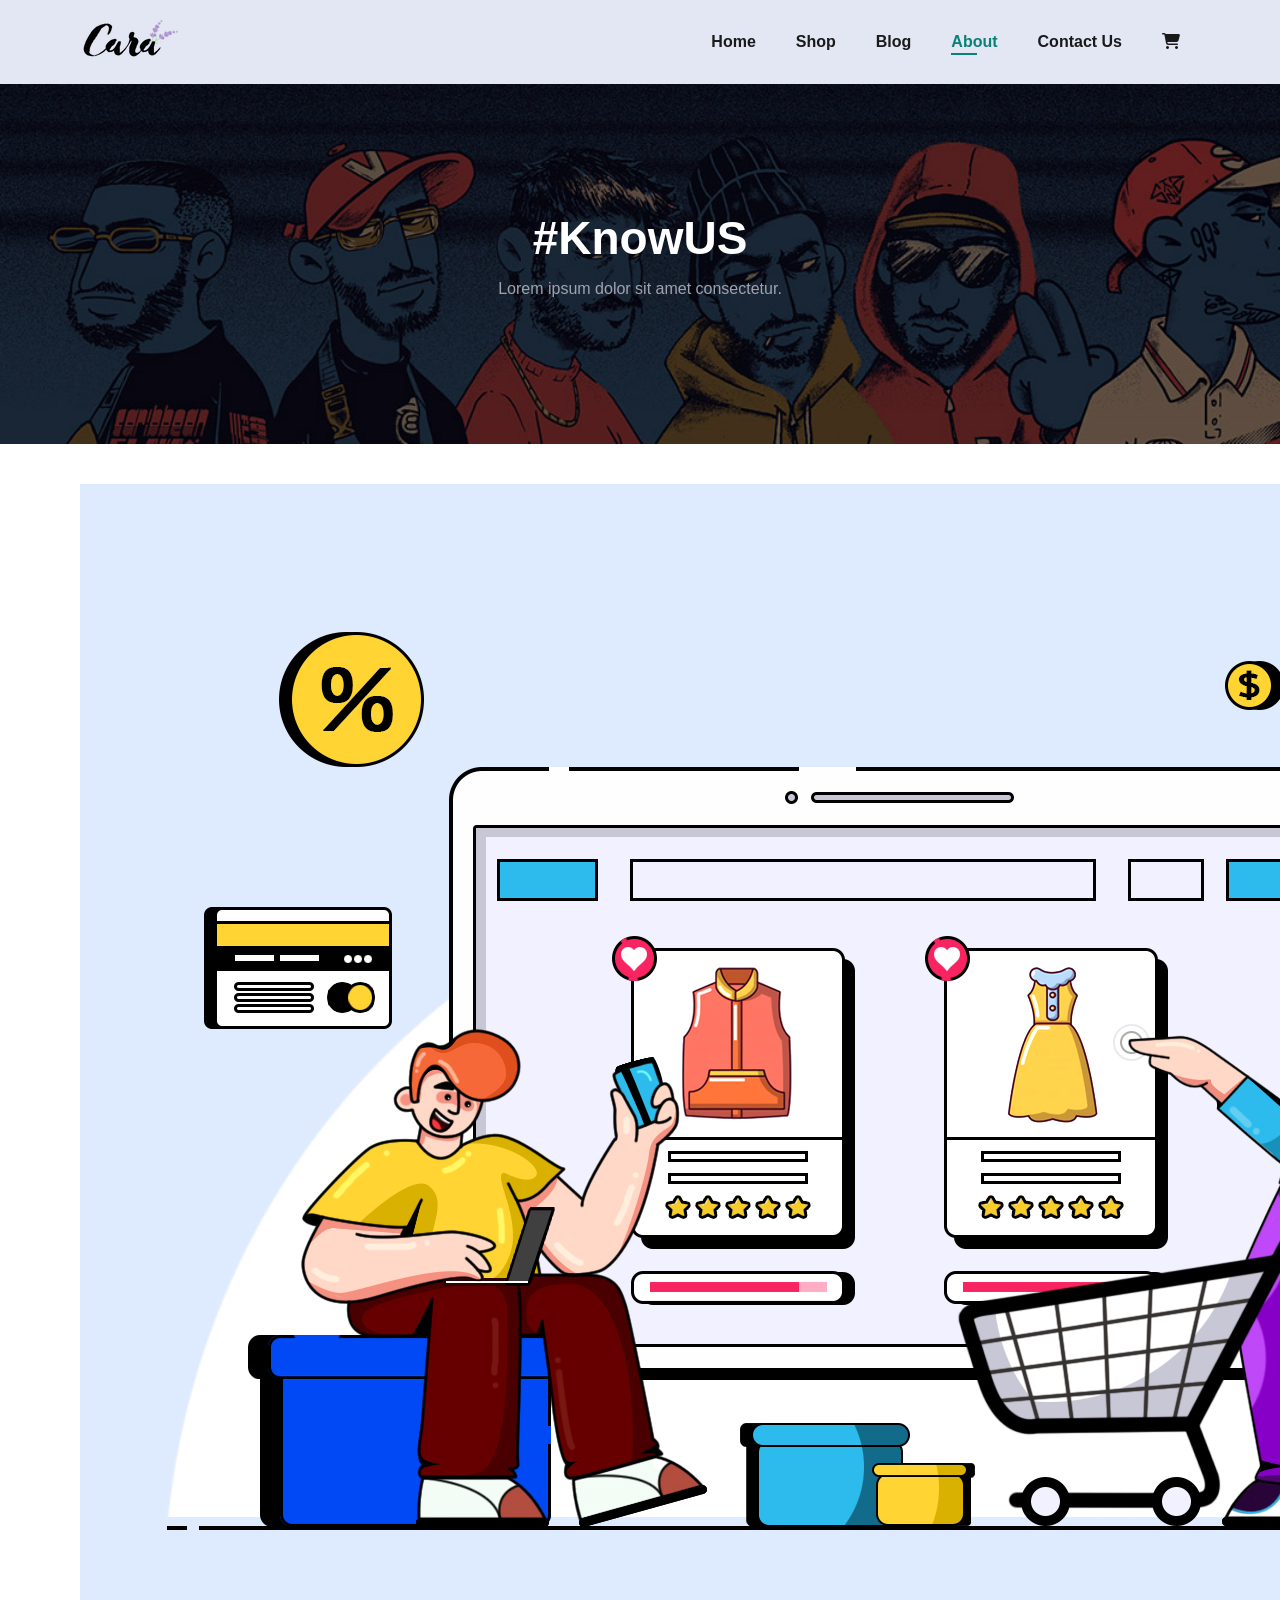
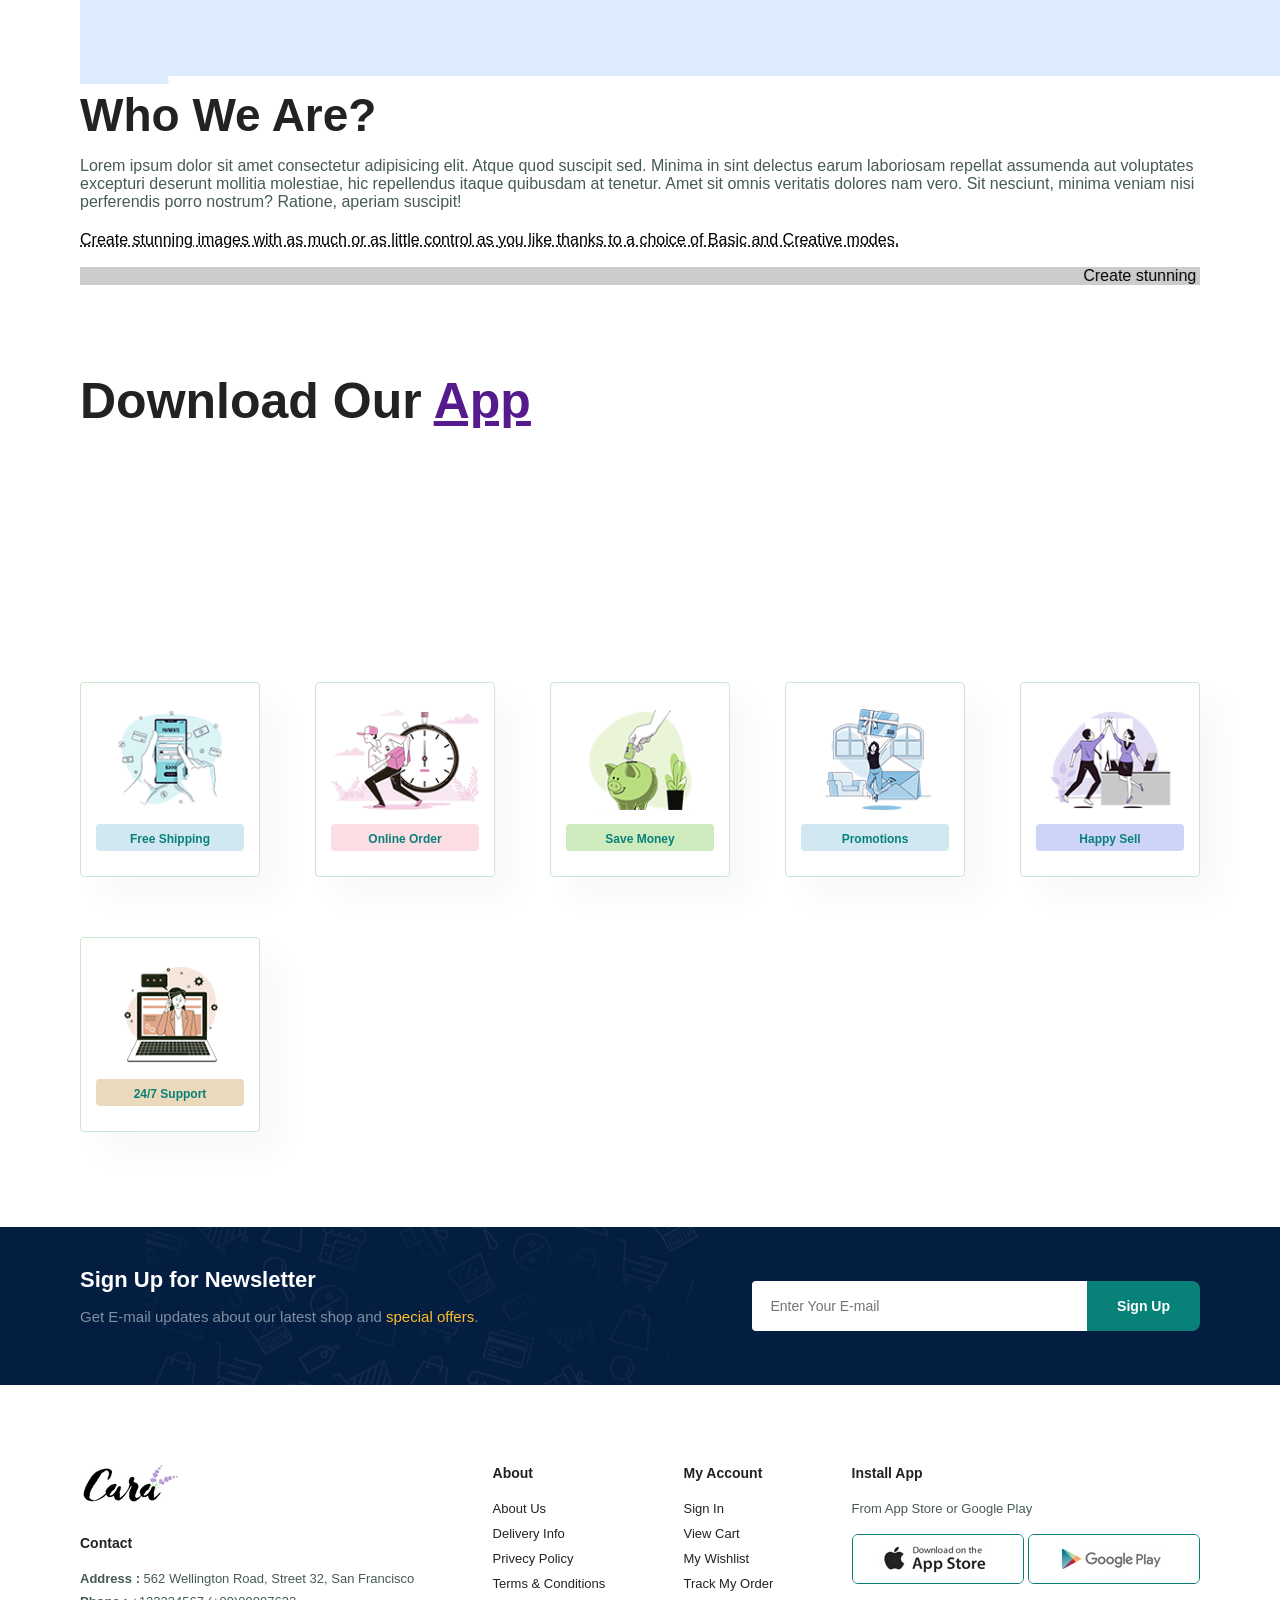
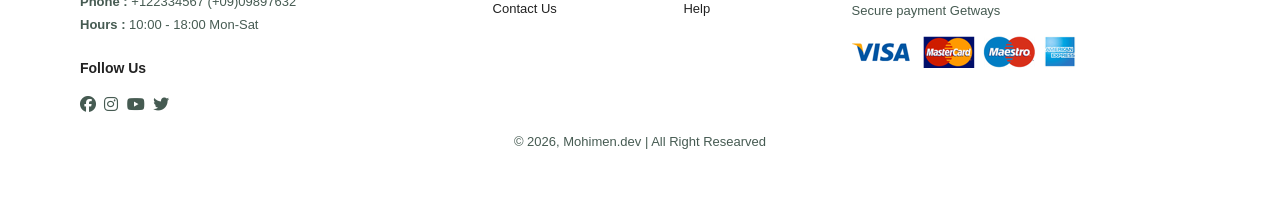
==== about.html @ 811674dc "Add files via upload" ====
<!DOCTYPE html>
<html lang="en">
<head>
    <meta charset="UTF-8">
    <meta name="viewport" content="width=device-width, initial-scale=1.0">
    <title>About</title>
    <link rel="stylesheet" href="style.css">
    <!-- font awesome -->
    <link rel="stylesheet" href="https://cdnjs.cloudflare.com/ajax/libs/font-awesome/6.7.2/css/all.min.css">
</head>
<body>
    <section id="header">
        <a href="#"><img src="img and icons/logo.png" class="logo" alt="logo"></a>
        <div>
            <ul id="navbar">
                 <li><a href="index.html">Home</a></li>
                 <li><a href="shop.html">Shop</a></li>
                 <li><a href="blog.html">Blog</a></li>
                 <li><a class="active" href="about.html">About</a></li>
                 <li><a href="contact.html">Contact Us</a></li>
                 <li><a href="chart.html" class="lg-bag"><i class="fa-solid fa-cart-shopping"></i></a></li>
                 <a href="#" id="close"><i class="fa-solid fa-xmark"></i></a>
            </ul>
        </div>
        <div id="mobile">
            <a href="chart.html"><i class="fa-solid fa-cart-shopping"></i></a>
            <i id="bar" class="fas fa-outdent "></i>
        </div>
    </section>

    <section id="page-header" class="about-page">
        <h2>#KnowUS</h2>
        <p>Lorem ipsum dolor sit amet consectetur.</p>
    </section>

    <section id="about-head" class="section-p1">
        <img src="img and icons/about/a6.jpg" alt="">
        <div>
            <h2>Who We Are?</h2>
            <p>Lorem ipsum dolor sit amet consectetur adipisicing elit. Atque quod suscipit sed. Minima in sint delectus earum laboriosam repellat assumenda aut voluptates excepturi deserunt mollitia molestiae, hic repellendus itaque quibusdam at tenetur. Amet sit omnis veritatis dolores nam vero. Sit nesciunt, minima veniam nisi perferendis porro nostrum? Ratione, aperiam suscipit!</p>

            <abbr title="">
                Create stunning images with as much or as little control as you like thanks to a choice of Basic and Creative modes.
            </abbr>
            <br><br>
            <marquee bgcolor="#ccc" loop="-1" scrollamount="5" width="100%">Create stunning images with as much or as little control as you like thanks to a choice of Basic and Creative modes.</marquee>
        </div>
    </section>

    <section id="about-app" class="section-p1">
         <h1>Download Our <a href="">App</a></h1>
         <div class="video">
            <video autoplay muted loop src="img and icons/about/1.mp4"></video>
         </div>
    </section>

    <section id="feature" class="section-p1">
        <div  class="fe-box">
           <img src="/img and icons/feature/f1.png" alt="feature">
           <h6>Free Shipping</h6>
        </div>
        <div  class="fe-box">
           <img src="/img and icons/feature/f2.png" alt="feature">
           <h6>Online Order</h6>
        </div>
        <div  class="fe-box">
           <img src="/img and icons/feature/f3.png" alt="feature">
           <h6>Save Money</h6>
        </div>
        <div  class="fe-box">
           <img src="/img and icons/feature/f4.png" alt="feature">
           <h6>Promotions</h6>
        </div>
        <div  class="fe-box">
           <img src="/img and icons/feature/f5.png" alt="feature">
           <h6>Happy Sell</h6>
        </div>
        <div  class="fe-box">
           <img src="/img and icons/feature/f6.png" alt="feature">
           <h6>24/7 Support</h6>
        </div>
    </section>

    <section id="newsletter" class="section-p1 section-m1">
        <div class="newstext">
            <h4>Sign Up for Newsletter</h4>
            <p>Get E-mail updates about our latest shop and <span>special offers</span>.</p>
        </div>
        <div class="form">
            <input type="text" placeholder="Enter Your E-mail">
            <button class="normal">Sign Up</button>
        </div>
    </section>

    <footer class="section-p1">
        <div class="col">
             <img class="logo" src="img and icons/logo.png" alt="">
             <h4>Contact</h4>
             <p><strong>Address :</strong> 562 Wellington Road, Street 32, San Francisco</p>
             <p><strong>Phone :</strong> +122334567 (+09)09897632</p>
             <p><strong>Hours :</strong> 10:00 - 18:00  Mon-Sat</p>
             <div class="follow">
                <h4>Follow Us</h4>
                <div class="icon">
                    <i class="fa-brands fa-facebook"></i>
                    <i class="fa-brands fa-instagram"></i>
                    <i class="fa-brands fa-youtube"></i>
                    <i class="fa-brands fa-twitter"></i>
                </div>
             </div>
        </div>
        <div class="col">
            <h4>About</h4>
            <a href="#">About Us</a>
            <a href="#">Delivery Info</a>
            <a href="#">Privecy Policy</a>
            <a href="#">Terms & Conditions</a>
            <a href="#">Contact Us</a>
        </div>
        <div class="col">
            <h4>My Account</h4>
            <a href="#">Sign In</a>
            <a href="#">View Cart</a>
            <a href="#">My Wishlist</a>
            <a href="#">Track My Order</a>
            <a href="#">Help</a>
        </div>
        <div class="col install">
            <h4>Install App</h4>
            <p>From App Store or Google Play</p>
            <div class="row">
                <img src="img and icons/pay/app.jpg" alt="">
                <img src="img and icons/pay/play.jpg" alt="">
            </div>
            <p>Secure payment Getways</p>
            <img src="img and icons/pay/pay.png" alt="">
        </div>

        <div class="copyright">
           <p> &copy; 2026, Mohimen.dev | All Right Researved</p>
        </div>
    </footer>
    
    
    <script src="script.js"></script>
</body>
</html>
---- style.css ----
@import url('https://fonts.googleapis.com/css2?family=Archivo+Black&family=Fleur+De+Leah&family=Handlee&family=Libre+Baskerville:ital,wght@0,400..700;1,400..700&family=Lobster&family=Open+Sans:ital,wght@0,300..800;1,300..800&family=Playwrite+DE+SAS:wght@100..400&family=Poppins:ital,wght@0,100;0,200;0,300;0,400;0,500;0,600;0,700;0,800;0,900;1,100;1,200;1,300;1,400;1,500;1,600;1,700;1,800;1,900&family=Rubik:ital,wght@0,300..900;1,300..900&display=swap');
*{
    margin: 0;
    padding: 0;
    box-sizing: border-box;
    font-family: "Outfit", sans-serif;
}
h1{
    font-size: 50px;
    line-height: 64px;
    color: #222;
}
h2{
    font-size: 46px;
    line-height: 54px;
    color: #222;
}
h4{
    font-size: 20px;
    color: #222;
}
h6{
    font-weight: 700;
    font-size: 12px;
    color: #222;
}
p{
    font-size: 16px;
    color: #465b52;
    margin: 15px 0 20px 0;
}
button.normal{
    font-size: 14px;
    font-weight: 600;
    padding: 15px 30px;
    color: #000;
    background-color: #fff;
    border-radius: 8px;
    cursor: pointer;
    border: none;
    outline: none;
    transition: 0.2s ease;
}
button.white{
    font-size: 13px;
    font-weight: 500;
    padding: 11px 18px;
    color: #fff;
    background-color: transparent;
    cursor: pointer;
    border: 2px solid #fff;
    outline: none;
    transition: 0.2s ease;
}
.section-p1{
    padding: 40px 80px;
}
.section-m1{
    margin: 40px 0;
}
body{
    width: 100%;
}

/* header */

#header{
    display: flex;
    align-items: center;
    justify-content: space-between;
    padding: 20px 80px;
    background: #e3e6f3;
    box-shadow: 0 5px 15px rgba(0,0,0,0.06);
    z-index: 999;
    position: sticky;
    top: 0;
    left: 0;
}
#navbar{
    display: flex;
    align-items: center;
    justify-content: center;  
}
#navbar li{
    list-style: none;
    padding: 0 20px;
    position: relative;
}
#navbar li a{
    text-decoration: none;
    font-size: 16px;
    font-weight: 600;
    color: #1a1a1a;
    transition: all 0.3s ease;
}
#navbar li a:hover ,
#navbar li a.active{
    color: #088178;
    /* transform: ; */
}
#navbar li a.active::after,
#navbar li a:hover::after{
    content: "";
    width: 30%;
    height: 2px;
    background: #088178;
    position: absolute;
    bottom: -4px;
    left: 20px;
}
#mobile{
    display: none;
    align-items: center;
}
#close{
    display: none;
}

/* home page */
#hero{
    background-image: url("img and icons/hero4.png");
    height: 90vh;
    width: 100%;
    background-size: cover;
    background-position: top 25% right 0;
    padding: 0 80px;
    display: flex;
    flex-direction: column;
    align-items: flex-start;
    justify-content: center;
}
#hero h4{
    padding-bottom: 15px;
}
#hero h1{
    color: #088178;
}
#hero button{
    background-image: url("img and icons/button.png");
    background-color: transparent;
    color: #088178;
    border: 0;
    padding: 14px 80px 14px 65px;
    background-repeat: no-repeat;
    cursor: pointer;
    font-weight: 700;
    font-size: 15px;
}

/* feature  */
#feature{
    display: flex;
    flex-wrap: wrap;
    gap: 30px;
    justify-content: space-between;
    align-items: center;
}
#feature .fe-box{
    width: 180px;
    text-align: center;
    padding: 25px 15px;
    box-shadow: 20px 20px 34px rgba(0,0,0,0.03);
    border: 1px solid #cce7d0;
    border-radius: 4px;
    margin: 15px 0;
}
#feature .fe-box:hover{
    box-shadow: 10px 10px 54px rgba(70,62,210,0.1);
}
#feature .fe-box img{
    width: 100%;
    margin-bottom: 10px;
}
#feature .fe-box h6{
    padding: 9px 8px 6px 8px;
    line-height: 1;
    border-radius: 4px;
    color: #088178;
    background-color:  #d1e8f2;
}
#feature .fe-box:nth-child(2) h6{
    background-color: #fddde4;
}
#feature .fe-box:nth-child(3) h6{
    background-color: #cdebbc;
}
#feature .fe-box:nth-child(4) h6{
    background-color: #d1e8f2;
}
#feature .fe-box:nth-child(5) h6{
    background-color: #cdd4f8;
}
#feature .fe-box:nth-child(6) h6{
    background-color: #ebd9bc;
}

#product1{
    text-align: center;
}
#product1 .pro-container{
    display: flex;
    justify-content: space-between;
    padding-top: 20px;
    flex-wrap: wrap;
    /* text-align: center; */
}
#product1 .pro{
    width: 23%;
    min-width: 250px;
    padding: 10px 12px;
    border: 1px solid #cce7d0;
    border-radius: 25px;
    cursor: pointer;
    box-shadow: 20px 20px 30px rgba(0,0,0,0.03);
    margin: 15px 0;
    transition: 0.2s ease;
    position: relative;
}
#product1 .pro img{
    width: 100%;
    border-radius: 20px;
}
#product1 .pro:hover{
    box-shadow: 20px 20px 30px rgba(0,0,0,0.06);
}
#product1 .pro .des{
    text-align: start;
    padding: 10px;
}
#product1 .pro .des span{
    color: #606063;
    font-size: 12px;
}
#product1 .pro .des h5{
    padding-top: 7px;
    color: #1a1a1a;
    font-size: 14px;
}
#product1 .pro .des i{
    color: rgb(243,181,25);
    font-size: 12px;
}
#product1 .pro .des h4{
    padding-top: 7px;
    font-size: 15px;
    font-weight: 700;
    color: #088178;
}
#product1 .pro .cart{
    width: 40px;
    height: 40px;
    line-height: 40px;
    border-radius: 50px;  
    background-color: #e8f6ea;
    color: #088178;
    border: 1px solid #cce7d0;
    position: absolute;
    bottom: 20px;
    right: 10px;
}

#banner{
    background-image: url("img and icons/banner/b2.jpg");
    width: 100%;
    height: 40vh;
    background-size: cover;
    background-position: center;
    display: flex;
    flex-direction: column;
    justify-content: center;
    align-items: center;
    text-align: center;
}
#banner h4{
    color: #fff;
    font-size: 16px;
}
#banner h2{
    color: #fff;
    font-size: 30px;
    padding: 10px 0;
}
#banner h2 span{
    color: #e40707;
    font-size: 36px;
}
#banner button:hover{
    background-color: #088178;
    color: #fff;
}

#sm-banner {
    display: flex;
    justify-content: space-between;
   flex-wrap: wrap;
}
#sm-banner .banner-box{
    background-image: url("img and icons/banner/b17.jpg");
    min-width: 620px;
    height: 50vh;
    background-size: cover;
    background-position: center;
    display: flex;
    flex-direction: column;
    justify-content: center;
    align-items: flex-start;
    padding: 30px;    
}
#sm-banner h4{
    color: #fff;
    font-size: 20px;
    font-weight: 300;
}
#sm-banner h2{
    color: #fff;
    font-size: 28px;
    font-weight: 800;
}
#sm-banner p{
    color: #1a1a1a;
    font-size: 14px;
    font-weight: 500;
    padding-bottom: 15px;
}
#sm-banner .banner-box:hover button{
    background: #088178;
    border: 1px solid #088178;
}
#sm-banner .banner-box2{
    background-image: url("img and icons/banner/b10.jpg");
}


#banner3{
    display: flex;
    justify-content: space-between;
    flex-wrap: wrap;
    padding: 0 80px;
    align-items: center;
}
#banner3 .banner-box{
    background-image: url("img and icons/banner/b7.jpg");
    min-width: 30%;
    height: 30vh;
    background-size: cover;
    background-position: center;
    display: flex;
    flex-direction: column;
    justify-content: center;
    align-items: flex-start;
    padding: 20px;   
    margin-bottom: 20px; 
}
#banner3 h2{
    color: #fff;
    font-weight: 900;
    font-size: 22px;
}
#banner3 h3{
    color: #e40707a5;
    font-weight: 900;
    font-size: 15px;
}
#banner3 .banner-box2{
    background-image: url("img and icons/banner/b4.jpg") ;
}
#banner3 .banner-box3{
    background-image: url("img and icons/banner/b18.jpg") ;
}

#newsletter{
    display: flex;
    justify-content: space-between;
    flex-wrap: wrap;
    align-items: center;
    background-image: url("img and icons/banner/b14.png");
    background-repeat: no-repeat;
    background-position: 20% 30%;
    background-color: #041e42;
}
#newsletter h4{
    font-size: 22px;
    font-weight: 700;
    color: #fff;
}
#newsletter p{
    font-size: 15px;
    font-weight: 400;
    color: #818ea0;
}
#newsletter p span{
    color: #ffbd27;
}
#newsletter .form{
    display: flex;
    width: 40%;
}
#newsletter input{
    height: 3.125rem;
    padding: 0 1.25em;
    font-size: 14px;
    width: 100%;
    border: 1px solid transparent;
    border-radius: 4px;
    outline: none;
    border-top-right-radius: 0;
    border-bottom-right-radius: 0;
}
#newsletter button{
    background-color: #088178;
    color: #fff;
    white-space: nowrap;
    border-top-left-radius: 0;
    border-bottom-left-radius: 0;
}

footer{
    display: flex;
    flex-wrap: wrap;
    justify-content: space-between;
}
footer .col{
    display: flex;
    flex-direction: column;
    align-items: flex-start;
    margin-bottom: 20px;
}
footer .logo{
    margin-bottom: 30px;
}
footer h4{
    font-size: 14px;
    padding-bottom: 20px;
}
footer p{
    font-size: 13px;
    margin: 0 0 8px 0;
}
footer a{
    font-size: 13px;
    text-decoration: none;
    color: #222;
    margin-bottom: 10px;
}
footer .follow{
    margin-top: 20px;
}
footer .follow i{
    color: #465b52;
    padding-right: 4px;
    cursor: pointer;
}
footer .install .row img{
     border: 1px solid #088178;
     border-radius: 6px;
}
footer .install img{
    margin: 10px 0 15px 0;
}
footer .follow i:hover,
footer a:hover{
    color: #088178;
}
footer .copyright{
    width: 100%;
    text-align: center;
}

/* shop page */
#page-header{
    background-image: url("img and icons/banner/b1.jpg");
    width: 100%;
    height: 40vh;
    background-size: cover;
    display: flex;
    flex-direction: column;
    justify-content: center;
    align-items: center;
}
#page-header h2{
    color: #fff;
}
#page-header p{
    color: #a2a2af;
    font-weight: 500;
}
#pagination{
    text-align: center;
}
#pagination a{
   text-decoration: none;
   background-color: #088178;
   color: #fff;
   padding: 15px 20px;
   border-radius: 4px;
}

/* single product */

#prodetails{
    display: flex;
    margin-top: 20px;
}
#prodetails .single-pro-img{
    width: 40%;
    margin-right: 50px;
}
.small-img-grp{
    display: flex;
    justify-content: space-between;
}
.small-img-col{
    flex-basis: 24%;
    text-align: center;
    cursor: pointer;
}
#prodetails .single-pro-details{
    width: 50%;
    padding-top: 30px;
}
#prodetails .single-pro-details h4{
    padding: 40px 0 20px 0;
}
#prodetails .single-pro-details h2{
    font-size: 26px;
}
#prodetails .single-pro-details select{
    display: block;
    padding: 5px 10px;
    margin-bottom: 10px;
}
#prodetails .single-pro-details input{
   width: 50px;
   height: 47px;
   padding-left: 10px;
   font-size: 16px;
   margin-right: 10px;
}
#prodetails .single-pro-details input:focus{
   outline: none;
}
#prodetails .single-pro-details button{
    background-color: #088178;
    color: #fff;
    border-radius: 4px;
}
#prodetails .single-pro-details span{
    line-height: 25px;
}

/* blog page */
#blog-page-header{
    background-image: url("img and icons/banner/b19.jpg");
    width: 100%;
    height: 40vh;
    background-size: cover;
    display: flex;
    flex-direction: column;
    justify-content: center;
    align-items: center;
}
#blog-page-header h2{
    color: #fff;
}
#blog-page-header p{
    color: #fff;
    font-weight: 500;
}
#blog{
    padding: 150px 150px 0 150px;
}
#blog .blog-box{
    display: flex;
    align-items: center;
    width: 100%;
    position: relative;
    padding-bottom: 90px;
}
#blog .blog-img{
    width: 50%;
    margin-right: 40px;
}
#blog img{
    width: 100%;
    height: 300px;
    object-fit: cover;
}
#blog .blog-details{
    width: 50%;
}
#blog .blog-details a{
   text-decoration: none;
   font-size: 11px;
   color: #000;
   font-weight: 700;
   position: relative;
   transition: 0.3s;
}
#blog .blog-details a::after{
   content: "";
   width: 50px;
   height: 1px;
   background-color: #000;
   position: absolute;
   top: 4px;
   right: -60px;
}
#blog .blog-details a:hover{
    color: #088178;
}
#blog .blog-details a:hover::after{
    background-color: #088178;
}
#blog .blog-box h1{
    position: absolute;
    top: -40px;
    left: 0;
    font-size: 80px;
    font-weight: 700;
    color: #c9cbce;
    z-index: -9;
}
/* Media Query */
@media (max-width: 799px) {
    #section-p1{
        padding: 40px 40px;
    }
    #navbar{
        display: flex;
        flex-direction: column;
        justify-content: flex-start;
        align-items: flex-start;
        position: fixed;
        top: 0;
        right: -300px;
        height: 100vh;
        width: 300px;
        background-color: #e3e6ef;
        box-shadow: 0 40px 60px rgba(0,0,0,0.1);
        padding: 80px 0 0 10px;
        transition: all 0.3s ease; 
    }
    #navbar.active{
        right: 0;  
    }
    #navbar li{
        margin-bottom: 20px;
    }
    #mobile{
        display: flex;
        align-items: center;
    }
    #mobile i{
        color: #1a1a1a;
        font-size: 24px;
        padding-left: 20px;
    }
    #close{
        display: flex;
        text-decoration: none;
        color: #1a1a1a;
        position: absolute;
        top: 30px;
        left: 30px;
        font-size: 24px;   
    }
    .lg-bag{
        display: none;
    }
    #hero{
        height: 70vh;
        padding: 0 80px;
        background-position: top 30% right 30%;
    }
    #feature{
        justify-content: center;
    }
    #feature .fe-box{
        margin: 15px 15px;
    }
    #product1 .pro-container{
        justify-content: center;
    }
    #product1 .pro{
        margin: 15px;
    }
    #banner{
        height: 20vh;
    }
    #sm-banner .banner-box {
        min-width: 100%;
        height: 30vh;
        margin: 10px 0;
    }
    #banner3{
        padding: 0 40px;
    }
    #banner3 .banner-box{
        width: 28%;
    }
    #newsletter .form{
        width: 70%;
    }

    /* single product */
    #prodetails{
    display: flex;
    flex-direction: column;
    }
    #prodetails .single-pro-img{
    width: 100%;
    margin-right: 0px;
    }
    #prodetails .single-pro-details{
    width: 100%;
    }

}

@media (max-width: 477px) {
    .section-p1{
        padding: 20px;
    }
    h2{
        font-size: 32px;
    }
    h1{
        font-size: 38px;
    }
    #header{
        padding: 10px 30px;
    }
    #hero{
        padding: 0 20px;
        background-position: 55%;
    }
    #feature .fe-box{
        width: 155px;
        margin: 0 0 15px 0;
    }
    #product1 .pro{
        width: 100%;
    }
    #banner{
        height: 40vh;
    }
    #sm-banner .banner-box {
        min-width: 100%;
        height: 40vh;
    }
    #banner3{
        padding: 0 20px;
    }
    #banner3 .banner-box{
        width: 100%;
    }
    #newsletter{
        padding: 40px 20px;
    }
    #newsletter .form{
        width: 100%;
    }
    footer .copyright{
        text-align: start;
    }
    /* single product */
    #prodetails .single-pro-img{
    width: 100%;
    margin-right: 0px;
    }
        /* blog page */

    #blog{
        padding: 100px 20px 0 20px;
    }
    #blog .blog-box{
        display: flex;
        flex-direction: column;
        align-items: flex-start;
    }
    #blog .blog-img{
        width: 100%;
        margin-right: 0;
        margin-bottom: 30px;
    }
    #blog .blog-details{
        width: 100%;
    }
}
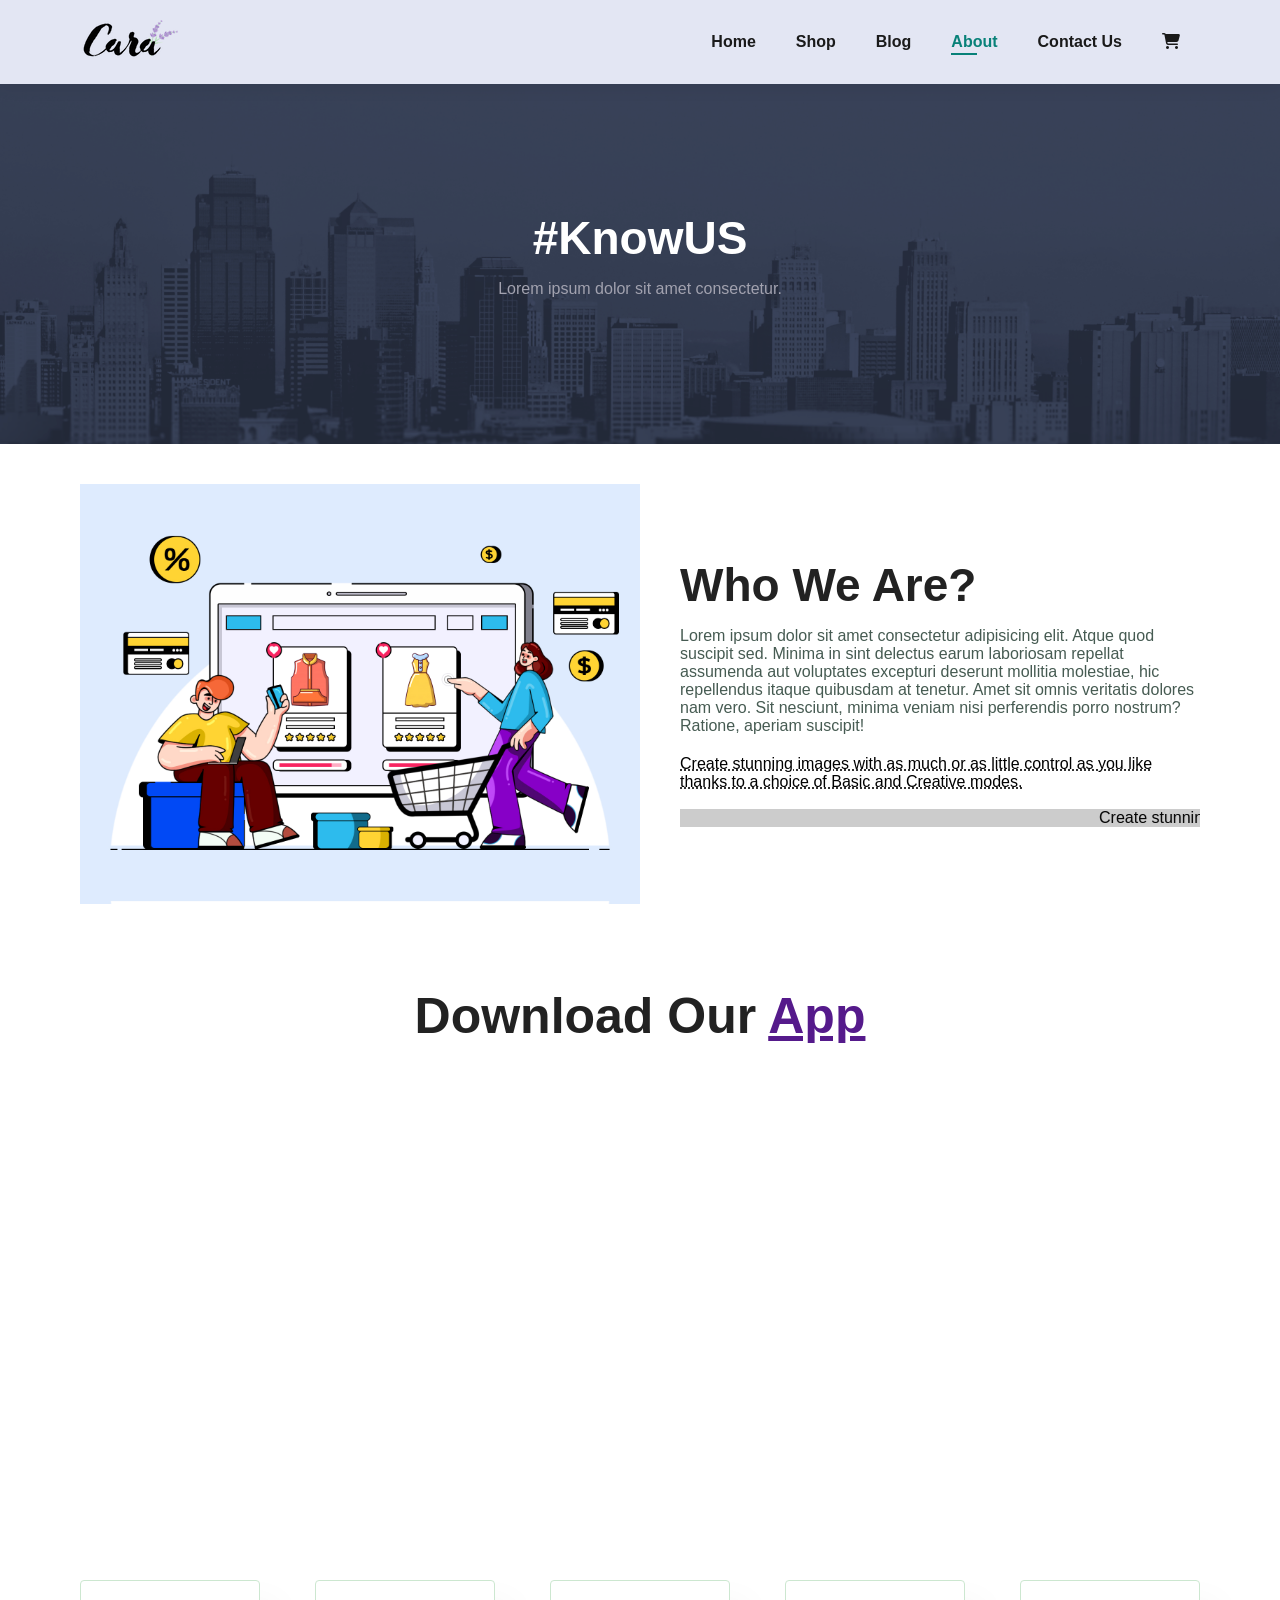
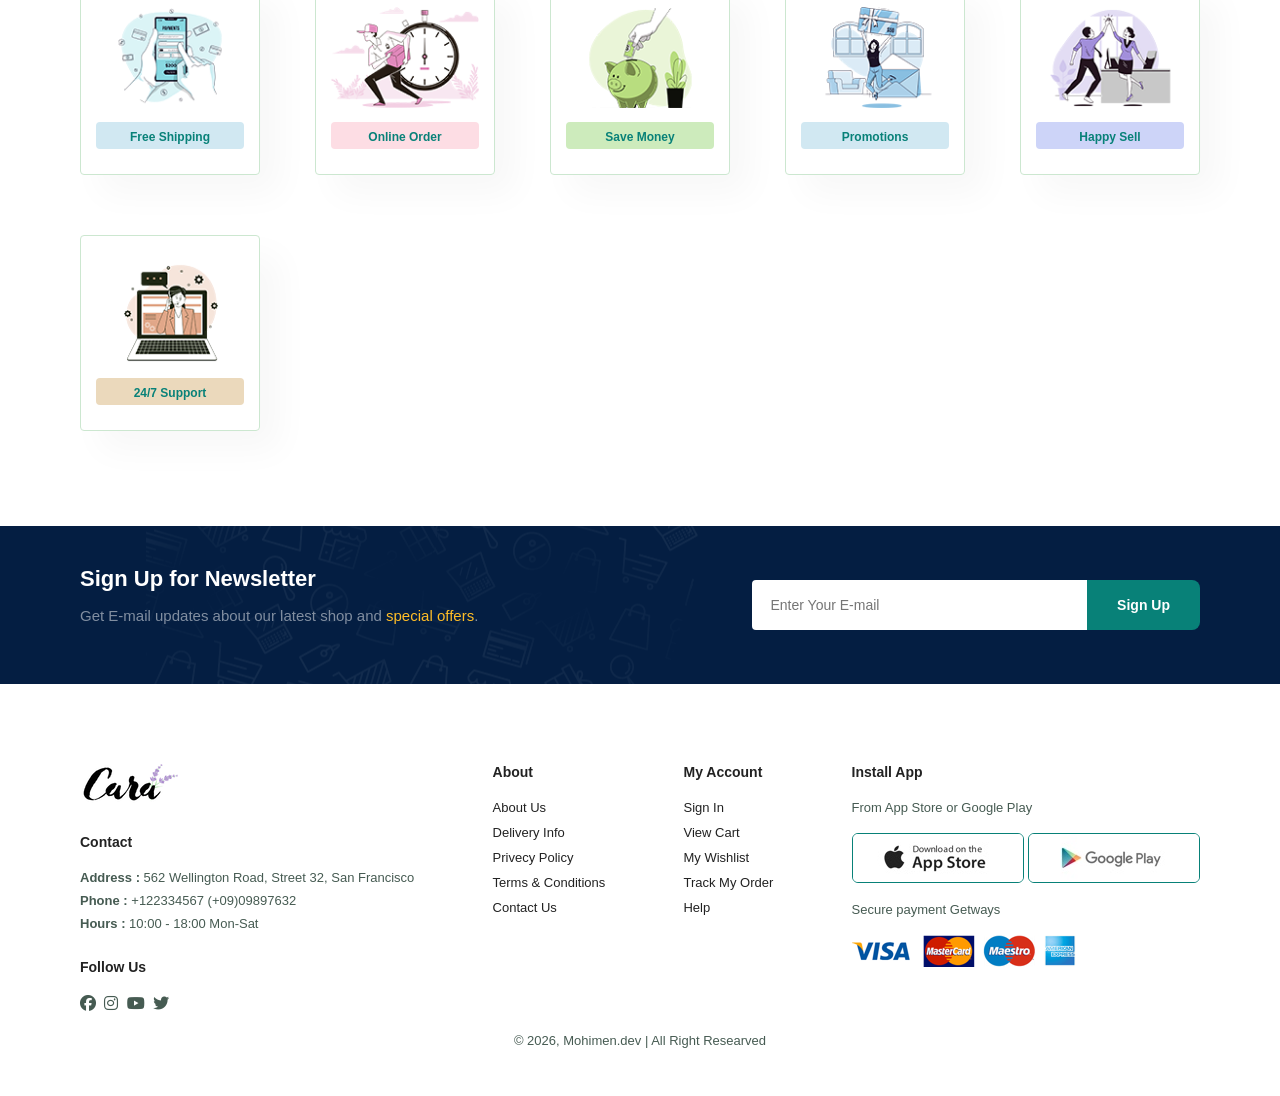
==== commit 92386602: "Update about.html" ====
--- a/about.html
+++ b/about.html
@@ -56,27 +56,27 @@
 
     <section id="feature" class="section-p1">
         <div  class="fe-box">
-           <img src="/img and icons/feature/f1.png" alt="feature">
+           <img src="img and icons/feature/f1.png" alt="feature">
            <h6>Free Shipping</h6>
         </div>
         <div  class="fe-box">
-           <img src="/img and icons/feature/f2.png" alt="feature">
+           <img src="img and icons/feature/f2.png" alt="feature">
            <h6>Online Order</h6>
         </div>
         <div  class="fe-box">
-           <img src="/img and icons/feature/f3.png" alt="feature">
+           <img src="img and icons/feature/f3.png" alt="feature">
            <h6>Save Money</h6>
         </div>
         <div  class="fe-box">
-           <img src="/img and icons/feature/f4.png" alt="feature">
+           <img src="img and icons/feature/f4.png" alt="feature">
            <h6>Promotions</h6>
         </div>
         <div  class="fe-box">
-           <img src="/img and icons/feature/f5.png" alt="feature">
+           <img src="img and icons/feature/f5.png" alt="feature">
            <h6>Happy Sell</h6>
         </div>
         <div  class="fe-box">
-           <img src="/img and icons/feature/f6.png" alt="feature">
+           <img src="img and icons/feature/f6.png" alt="feature">
            <h6>24/7 Support</h6>
         </div>
     </section>
@@ -144,4 +144,4 @@
     
     <script src="script.js"></script>
 </body>
-</html>+</html>
--- a/style.css
+++ b/style.css
@@ -619,6 +619,35 @@
     font-weight: 700;
     color: #c9cbce;
     z-index: -9;
+}
+
+/* about page */
+#page-header.about-page{
+    background-image: url("img and icons/about/banner.png");
+}
+#about-head{
+    display: flex;
+    align-items: center;
+}
+#about-head img{
+    width: 50%;
+    height: auto;
+}
+#about-head div{
+    padding-left: 40px;
+}
+#about-app{
+    text-align: center;
+}
+#about-app .video{
+    width: 60%;
+    width: 80%;
+    margin: 30px auto 0 auto;
+}
+#about-app .video video{
+    width: 90%;
+    height: 90%;
+    border-radius: 10px;
 }
 /* Media Query */
 @media (max-width: 799px) {
@@ -786,4 +815,18 @@
     #blog .blog-details{
         width: 100%;
     }
-}
+    /* about page */
+    #about-head{
+        flex-direction: column;
+    }
+    #about-head img{
+        width: 100%;
+        margin-bottom: 20px;
+    }
+    #about-head div{
+        padding-left: 0;
+    }
+    #about-app .video{
+        width: 100%;
+    }
+}
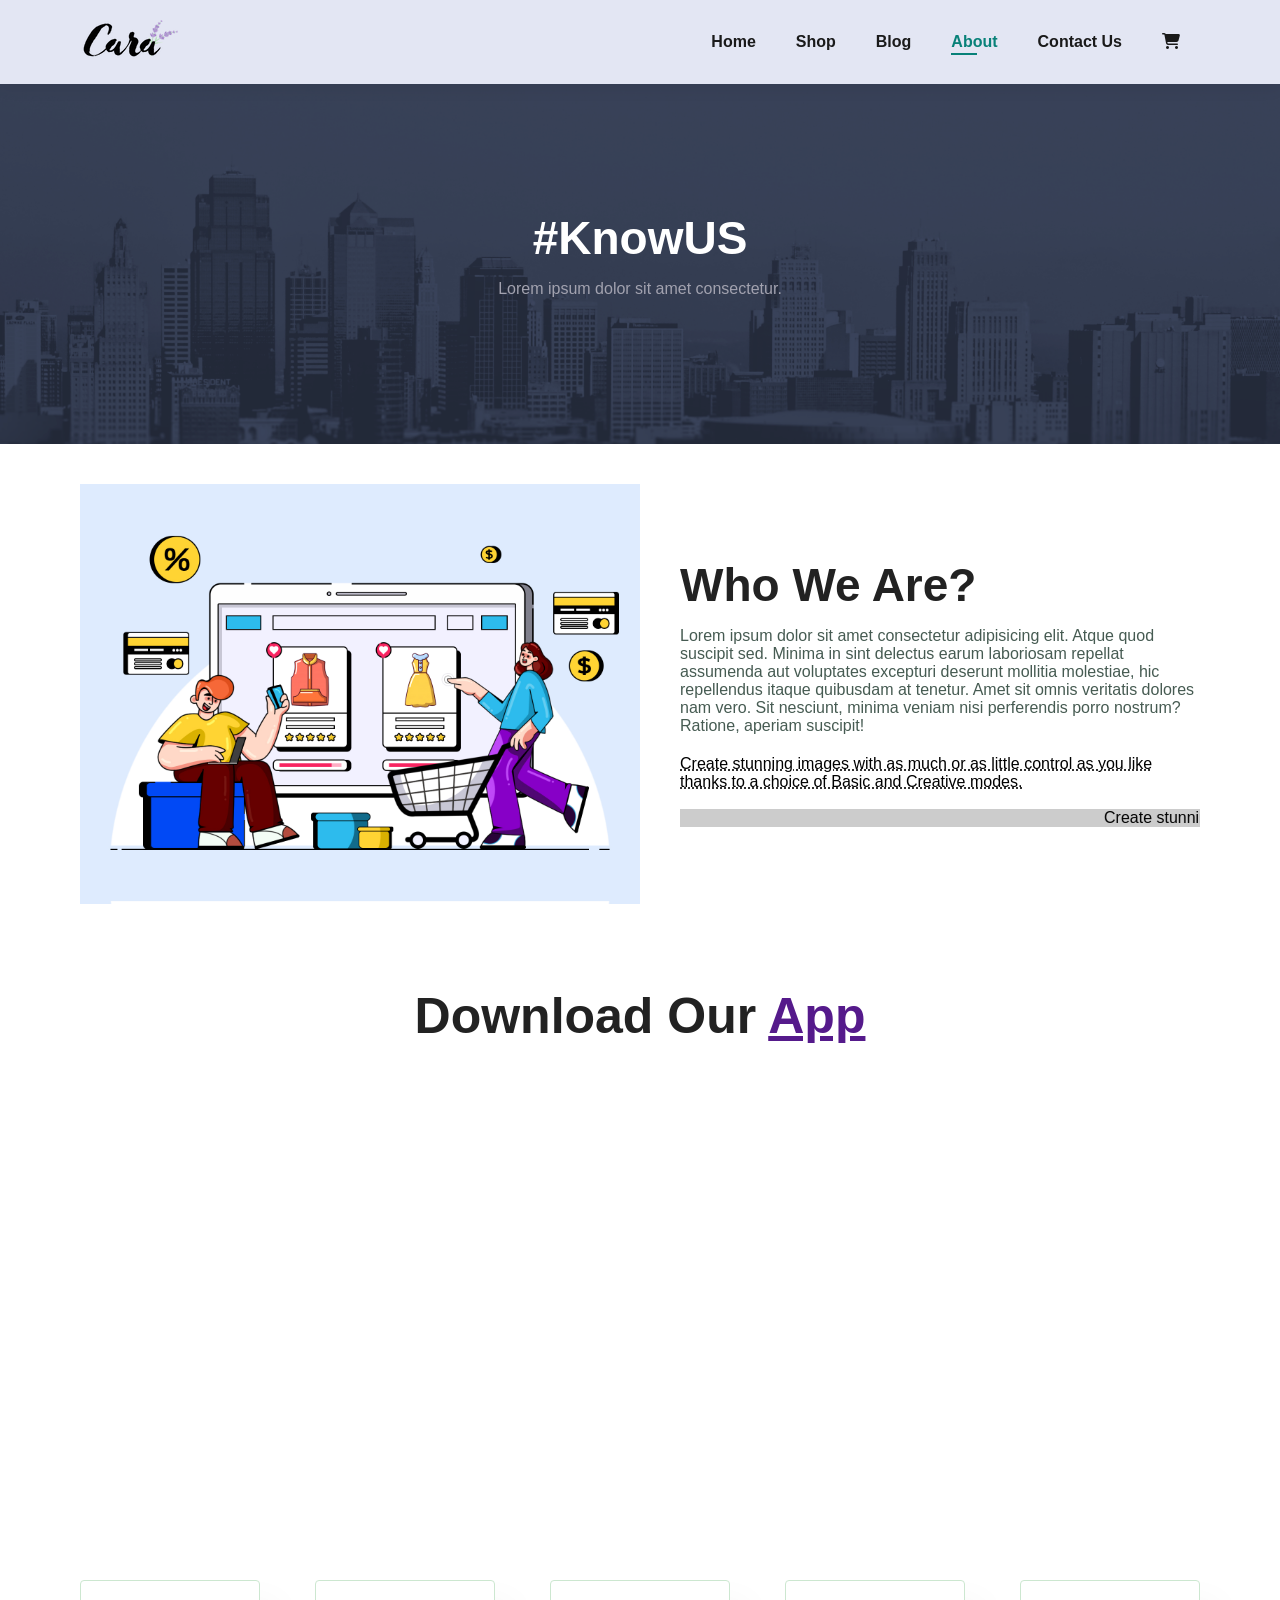
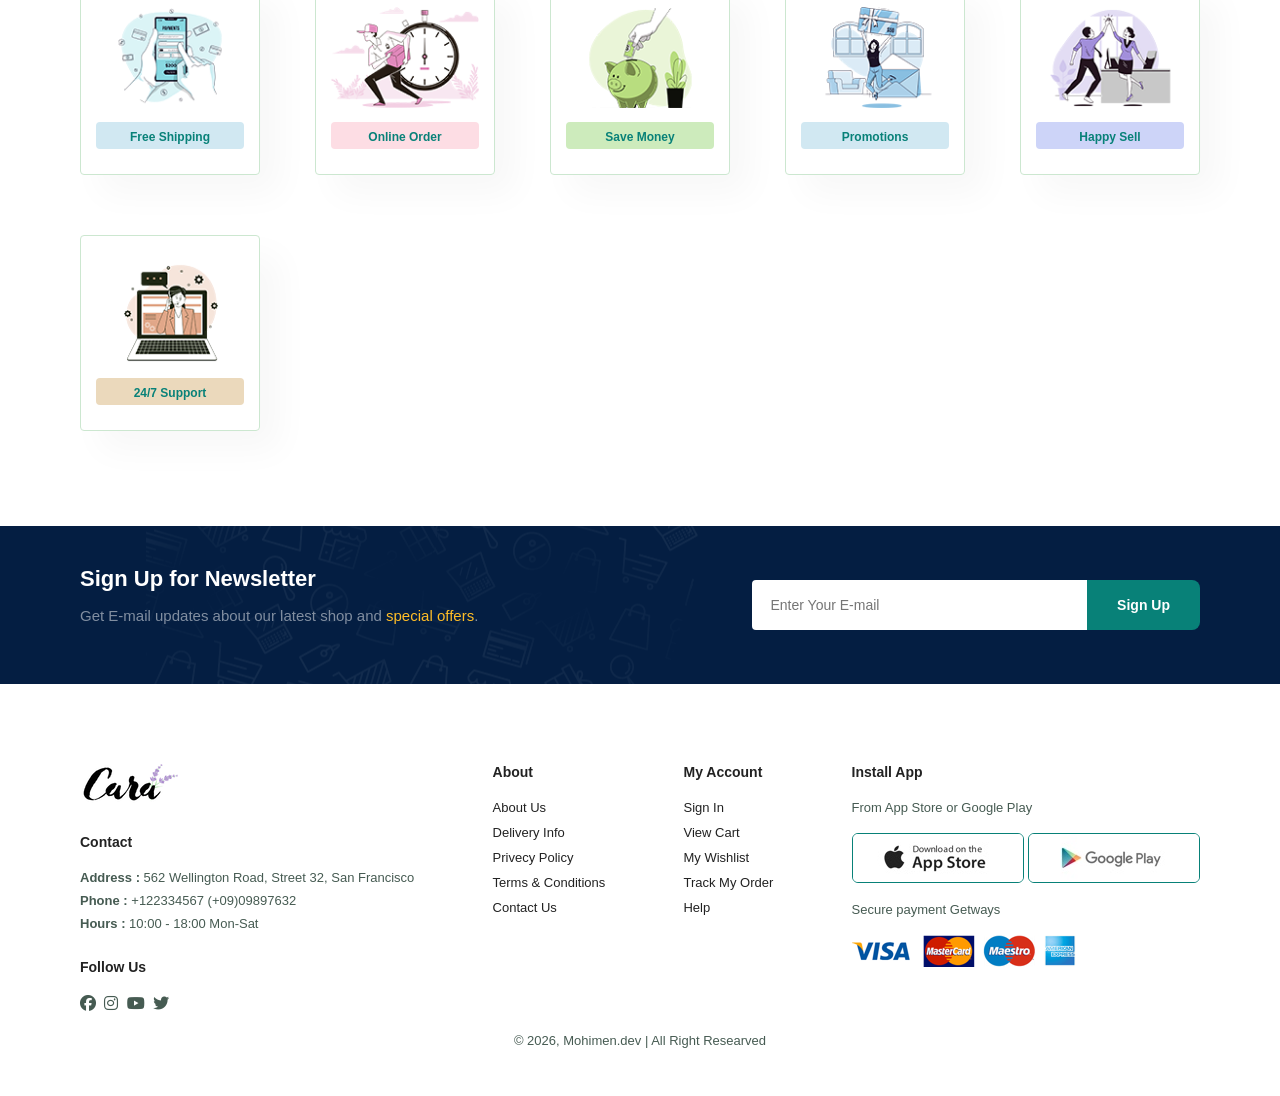
==== commit f7153fbb: "Update about.html" ====
--- a/about.html
+++ b/about.html
@@ -18,7 +18,7 @@
                  <li><a href="blog.html">Blog</a></li>
                  <li><a class="active" href="about.html">About</a></li>
                  <li><a href="contact.html">Contact Us</a></li>
-                 <li><a href="chart.html" class="lg-bag"><i class="fa-solid fa-cart-shopping"></i></a></li>
+                 <li><a href="cart.html" class="lg-bag"><i class="fa-solid fa-cart-shopping"></i></a></li>
                  <a href="#" id="close"><i class="fa-solid fa-xmark"></i></a>
             </ul>
         </div>
--- a/style.css
+++ b/style.css
@@ -648,6 +648,101 @@
     width: 90%;
     height: 90%;
     border-radius: 10px;
+}
+/* contact page */
+
+#contact-details{
+    display: flex;
+    align-items: center;
+    justify-content: space-between;
+}
+#contact-details .details{
+    width: 40%;
+}
+#contact-details .details span,
+#form-details form span{
+    font-size: 12px;
+}
+#contact-details .details h2,
+#form-details form h2{
+    font-size: 26px;
+    line-height: 35px;
+    padding: 20px 0;
+}
+#contact-details .details h3{
+    font-size: 16px;
+    padding-bottom: 15px;
+}
+#contact-details .details li{
+    list-style: none;
+    display: flex;
+    padding: 10px 0;
+}
+#contact-details .details li i{
+    font-size: 14px;
+    padding-right: 20px;
+}
+#contact-details .details li p{
+    margin: 0;
+    font-size: 14px;
+}
+#contact-details .map{
+    width: 55%;
+    height: 400px;
+}
+#contact-details .map iframe{
+    width: 100%;
+    height: 100%;
+}
+#form-details{
+    display: flex;
+    justify-content: space-between;
+    margin: 30px;
+    padding: 80px;
+    border: 1px solid #e1e1e1;
+    border-radius: 5px;
+}
+#form-details form{
+    width: 65%;
+    display: flex;
+    flex-direction: column;
+    align-items: flex-start;
+}
+#form-details form input,
+#form-details form textarea{
+    width: 100%;
+    padding: 12px 15px;
+    outline: none;
+    margin-bottom: 20px;
+    border: 1px solid #e1e1e1;
+}
+#form-details form button{
+    background: #088178;
+    color: #fff;
+}
+
+#form-details .people div{
+    padding-bottom: 25px;
+    display: flex;
+    align-items: flex-start;
+    gap: 20px;
+}
+#form-details .people div img{
+    width: 65px;
+    height: 65px;
+    object-fit: cover;
+    margin-bottom: 15px;
+}
+#form-details .people div p{
+    margin: 0;
+    font-size: 13px;
+    line-height: 25px;
+}
+#form-details .people div p span{
+    display: block;
+    font-size: 16px;
+    font-weight: 600;
+    color: #000;
 }
 /* Media Query */
 @media (max-width: 799px) {
@@ -743,6 +838,13 @@
     #prodetails .single-pro-details{
     width: 100%;
     }
+     /* contact page */
+    #form-details{
+        padding: 40px;
+    }
+    #form-details form{
+        width: 50%;
+    }
 
 }
 
@@ -829,4 +931,23 @@
     #about-app .video{
         width: 100%;
     }
-}
+        /* contact page */
+    #contact-details{
+        flex-direction: column;
+    }
+     #contact-details .details{
+        width: 100%;
+    }
+    #contact-details .map{
+        width: 100%;
+    }
+    #form-details{
+        flex-direction: column;
+    }
+    #form-details form{
+        width: 100%;
+    }
+    #form-details .people{
+        margin-top: 40px;
+    }
+}
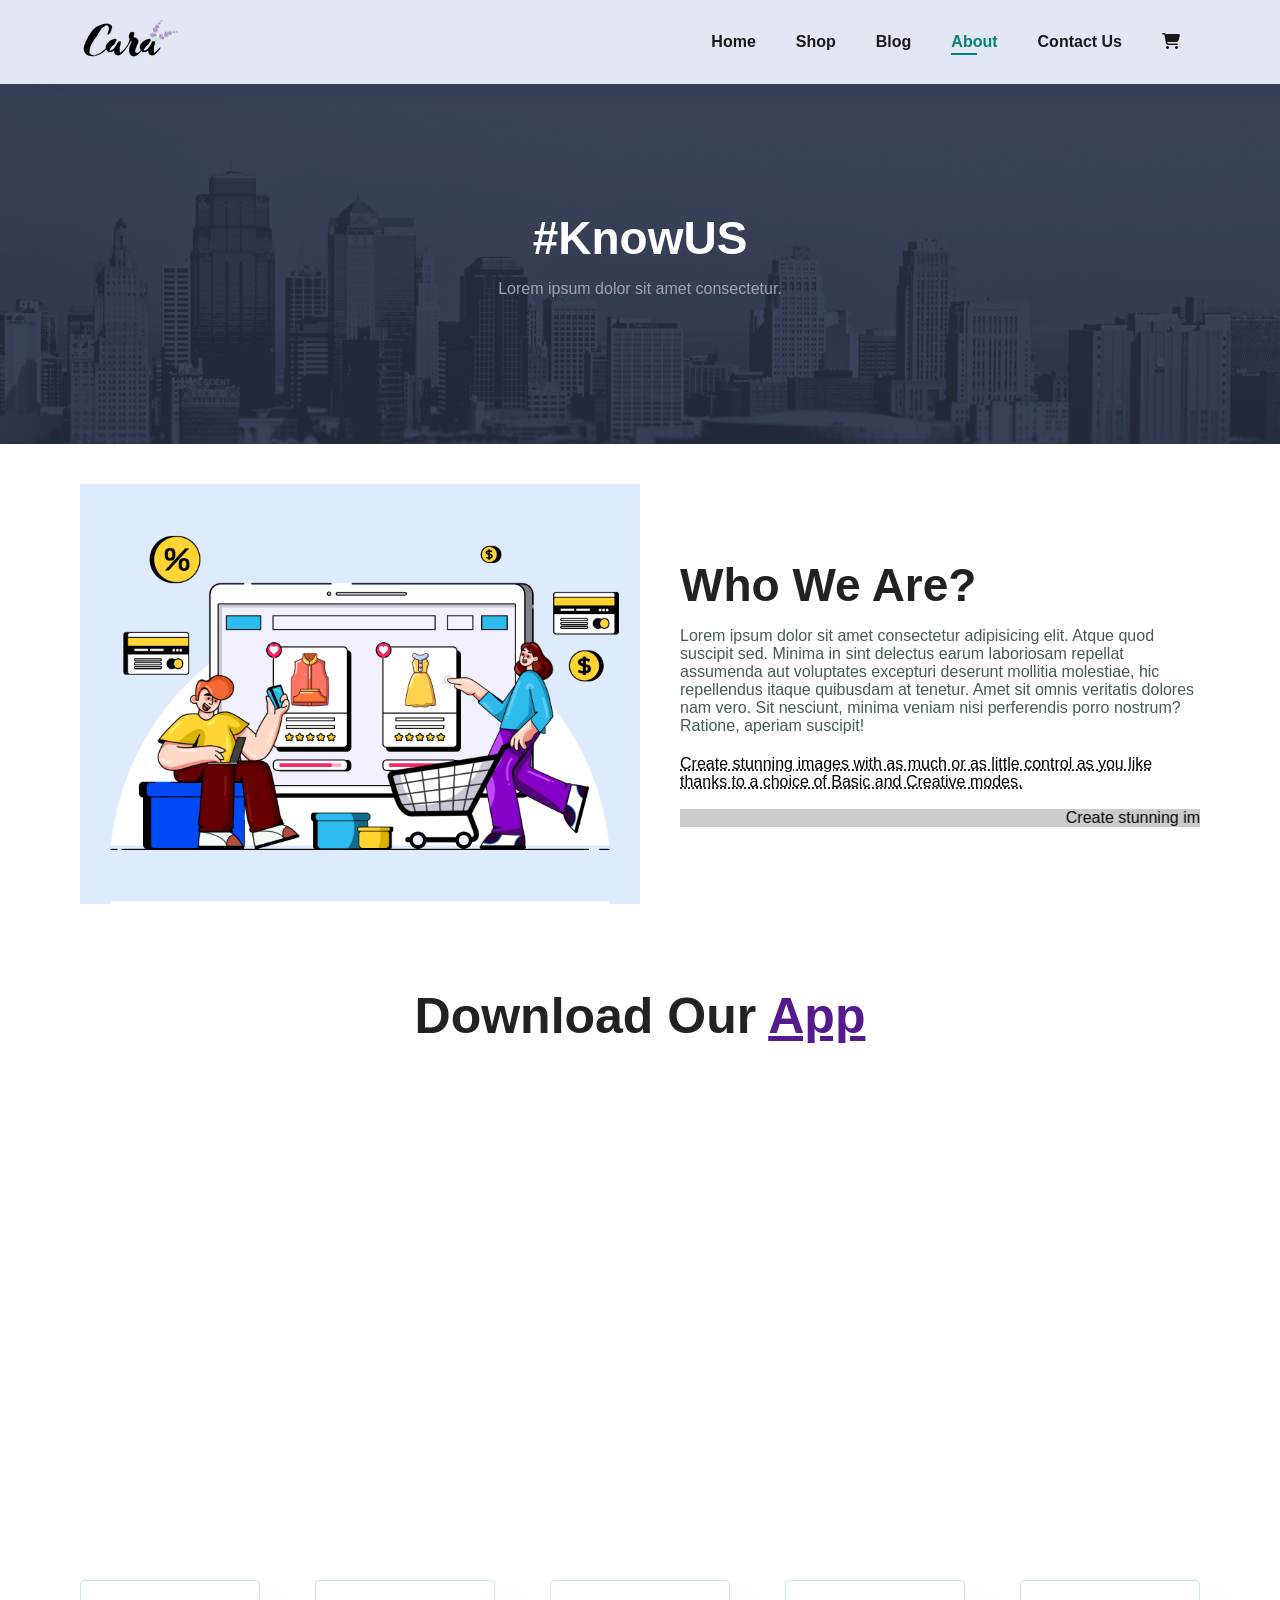
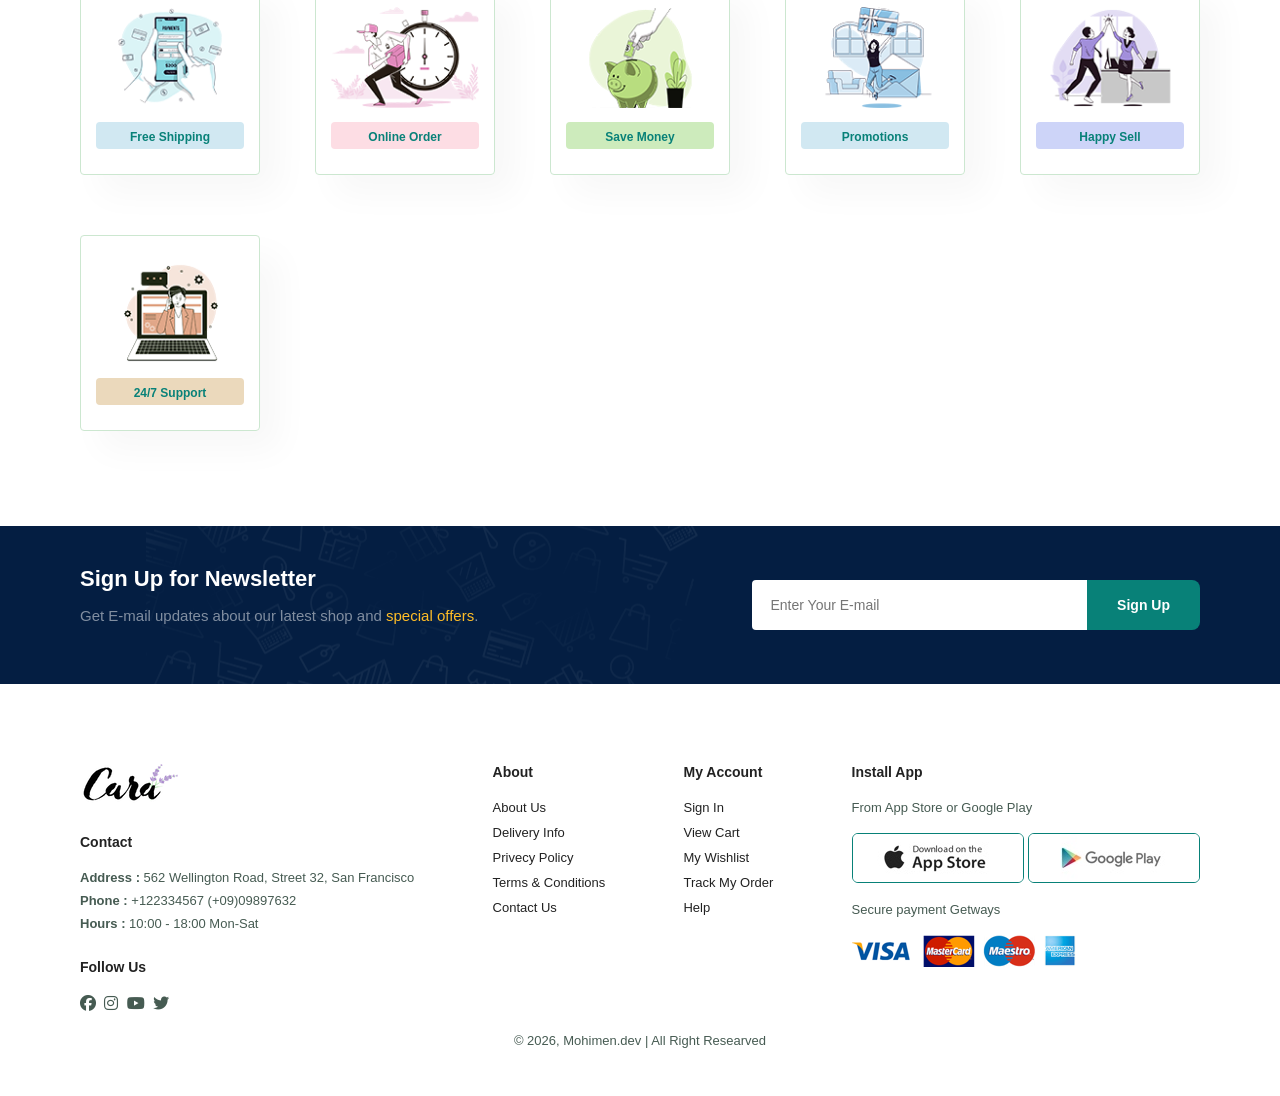
==== commit 2ea842f4: "Fix HTML formatting in about.html" ====
--- a/about.html
+++ b/about.html
@@ -23,7 +23,7 @@
             </ul>
         </div>
         <div id="mobile">
-            <a href="chart.html"><i class="fa-solid fa-cart-shopping"></i></a>
+            <a href="cart.html"><i class="fa-solid fa-cart-shopping"></i></a>
             <i id="bar" class="fas fa-outdent "></i>
         </div>
     </section>
